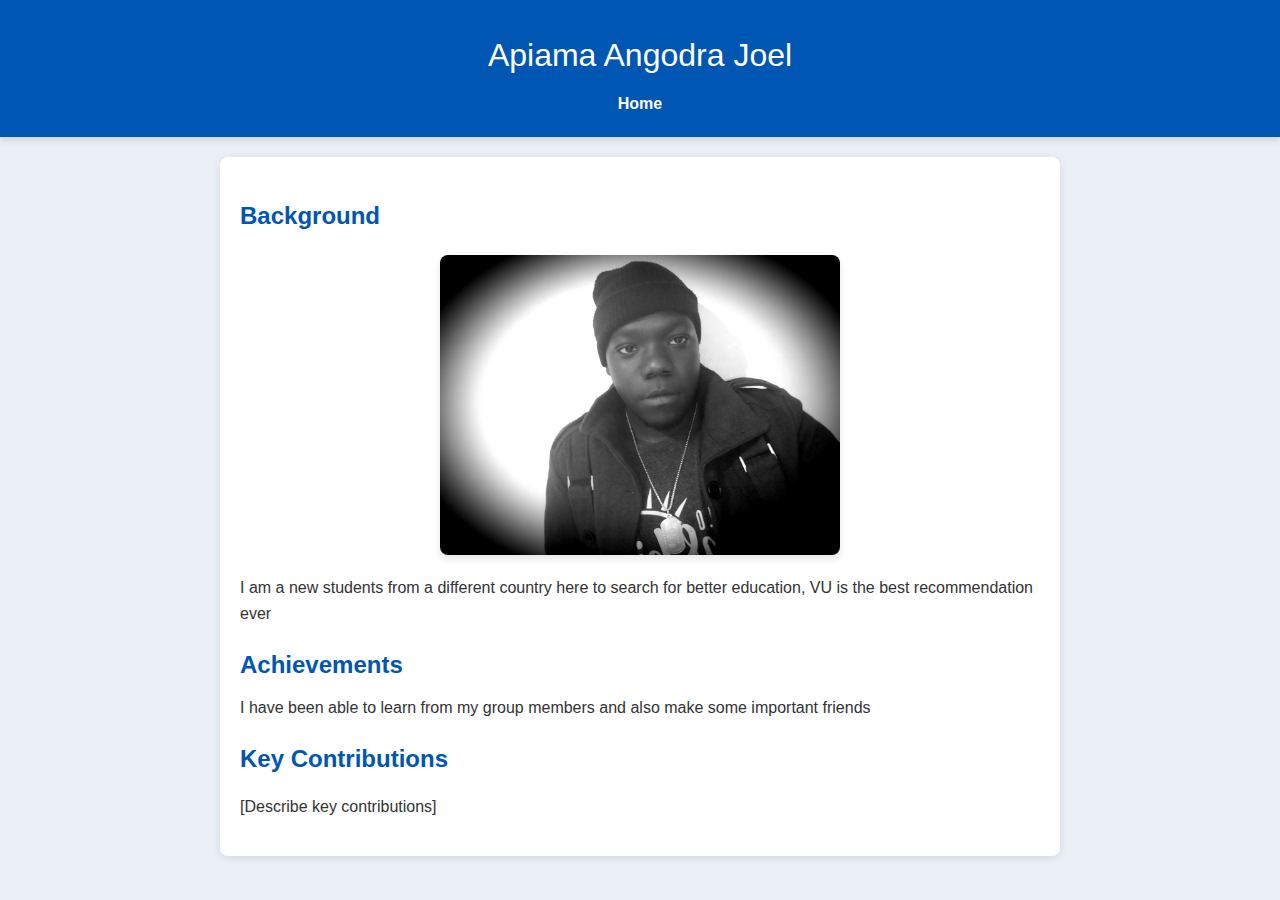
==== angodra.html @ 884f62b0 "Add files via upload" ====
<!DOCTYPE html>
<html lang="en">
<head>
    <meta charset="UTF-8">
    <meta name="viewport" content="width=device-width, initial-scale=1.0">
    <title>Biography - Apiama Angodra Joel</title>
    <link rel="stylesheet" href="style.css">
</head>
<body>
    <header>
        <h1>Apiama Angodra Joel</h1>
        <nav>
            <a href="index.html">Home</a>
        </nav>
    </header>
    <main>
        <section>
            <h2>Background</h2>
            <img src="angodra.jpeg"width="400px";height="300px">
            <p>I am a new students from a different country here to search for better education, VU is the best recommendation ever
            </p>
            <h2>Achievements</h2>
            <ul>
                <li>I have been able to learn from my group members and also make some important friends</li>
            </ul>
            <h2>Key Contributions</h2>
            <p>[Describe key contributions]</p>
        </section>
    </main>
</body>
</html>
---- style.css ----
/* General body styling */
body {
    font-family: 'Segoe UI', Tahoma, Geneva, Verdana, sans-serif;
    line-height: 1.6;
    margin: 0;
    padding: 0;
    background-color: #eaf0f6;
    color: #333;
}

/* Header styling */
header {
    background-color: #0056b3;
    color: #fff;
    text-align: center;
    padding: 20px;
    position: relative;
    box-shadow: 0 4px 6px rgba(0, 0, 0, 0.1);
}

header .logo {
    max-width: 80px;
    margin: 0 auto;
    display: block;
}

header h1, header h2 {
    margin: 10px 0;
    font-weight: normal;
}

/* Main content styling */
main {
    margin: 20px auto;
    padding: 20px;
    max-width: 800px;
    background: #fff;
    border-radius: 8px;
    box-shadow: 0 2px 8px rgba(0, 0, 0, 0.1);
    animation: fadeIn 1.2s ease-in-out;
}

@keyframes fadeIn {
    from {
        opacity: 0;
        transform: translateY(20px);
    }
    to {
        opacity: 1;
        transform: translateY(0);
    }
}

/* List and links */
ul {
    list-style: none;
    padding: 0;
    margin: 0;
}

ul li {
    margin: 10px 0;
}

ul li a {
    color: #0056b3;
    text-decoration: none;
    font-weight: bold;
    transition: color 0.3s, transform 0.3s;
}

ul li a:hover {
    color: #003d7a;
    text-decoration: underline;
    transform: scale(1.05);
}

/* Section titles */
section h2, section h3 {
    color: #0056b3;
    margin-bottom: 10px;
}

/* Image styling */
section img {
    display: block;
    margin: 20px auto;
    border-radius: 8px;
    box-shadow: 0 4px 8px rgba(0, 0, 0, 0.1);
}

/* Navigation link */
nav a {
    color: #fff;
    background-color: #0056b3;
    padding: 10px 15px;
    border-radius: 4px;
    text-decoration: none;
    font-weight: bold;
    transition: background-color 0.3s;
}

nav a:hover {
    background-color: #003d7a;
}

/* Add subtle hover effect to sections */
main section:hover {
    background: #f4faff;
    transition: background 0.3s ease-in-out;
    border-left: 4px solid #0056b3;
    padding-left: 15px;
}

/* Footer styling (optional if needed) */
footer {
    text-align: center;
    padding: 10px;
    margin-top: 20px;
    background-color: #0056b3;
    color: #fff;
    font-size: 0.9rem;
}
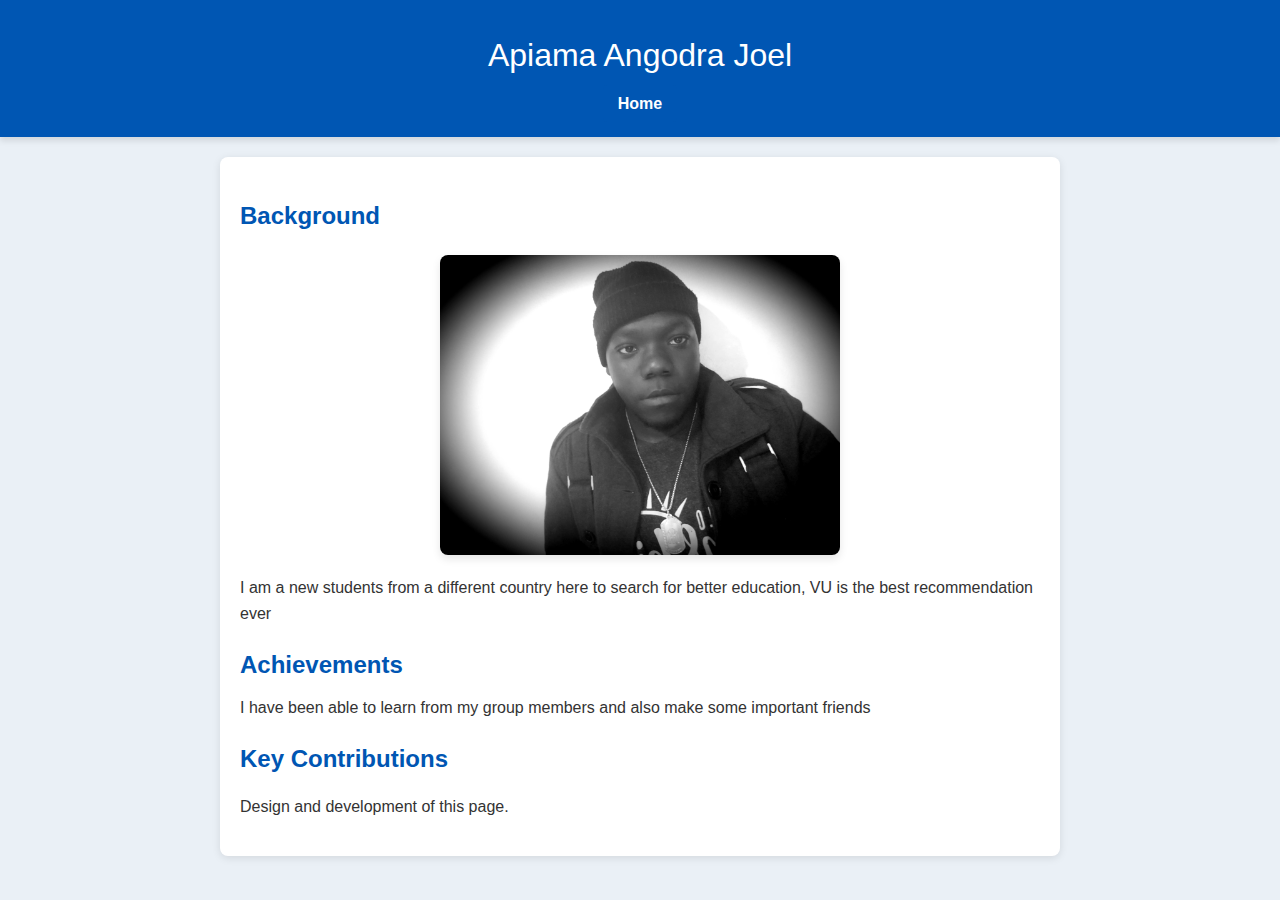
==== commit e86bc550: "Update angodra.html" ====
--- a/angodra.html
+++ b/angodra.html
@@ -24,7 +24,7 @@
                 <li>I have been able to learn from my group members and also make some important friends</li>
             </ul>
             <h2>Key Contributions</h2>
-            <p>[Describe key contributions]</p>
+            <p> Design and development of this page.</p>
         </section>
     </main>
 </body>
